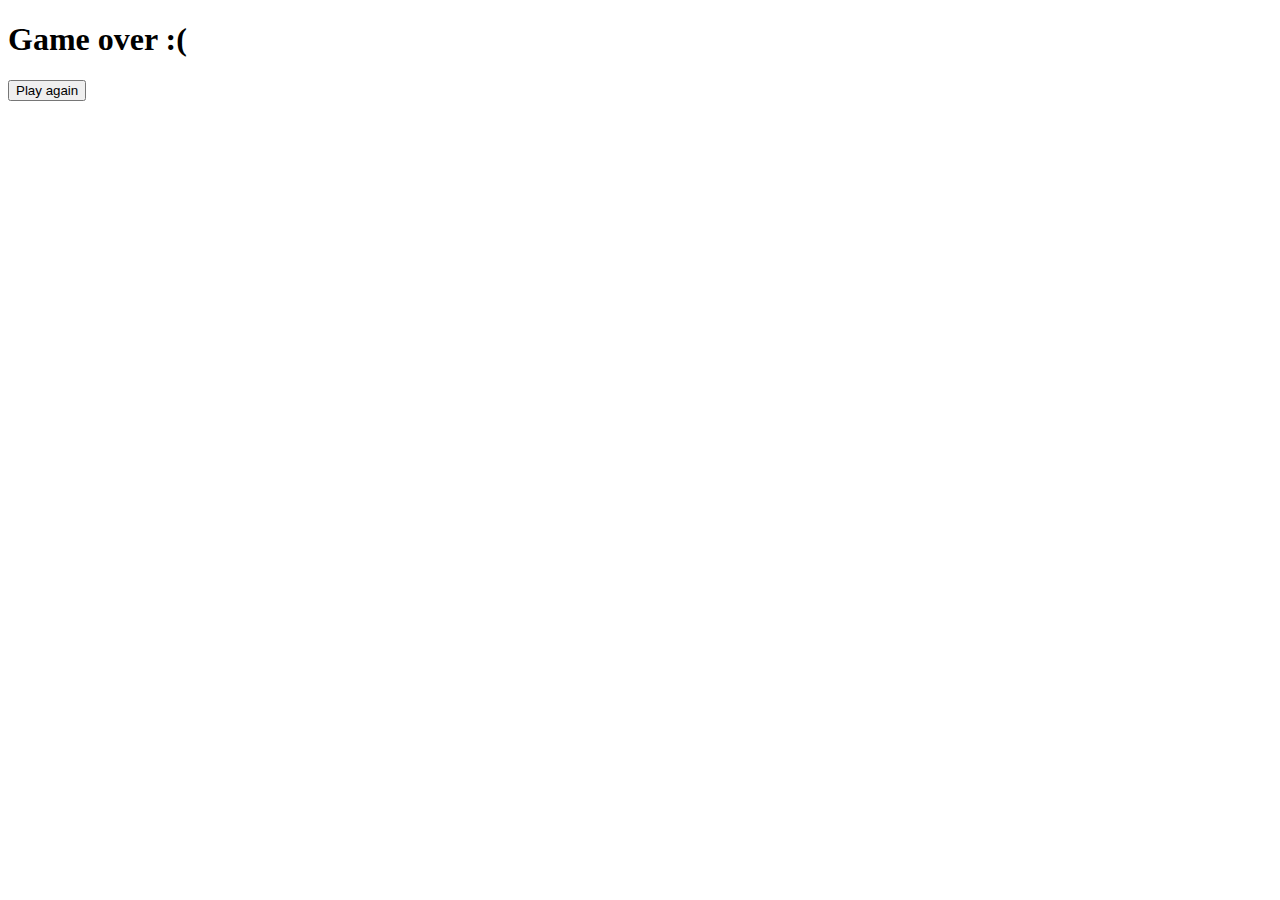
==== gameover.html @ ce986c6b "implement plain game over html with restart button" ====
<!DOCTYPE html>
<html lang="en">
<head>
    <meta charset="UTF-8">
    <meta http-equiv="X-UA-Compatible" content="IE=edge">
    <meta name="viewport" content="width=device-width, initial-scale=1.0">
    <title>Game Over</title>
    
    <link rel="stylesheet" href="css/gameover.css">
</head>
<body>
    <h1>Game over :(</h1>
<div>
    <button id="play-again"> Play again</button>
</div>
<script src="./js/gameover.js"></script>
</body>
</html>
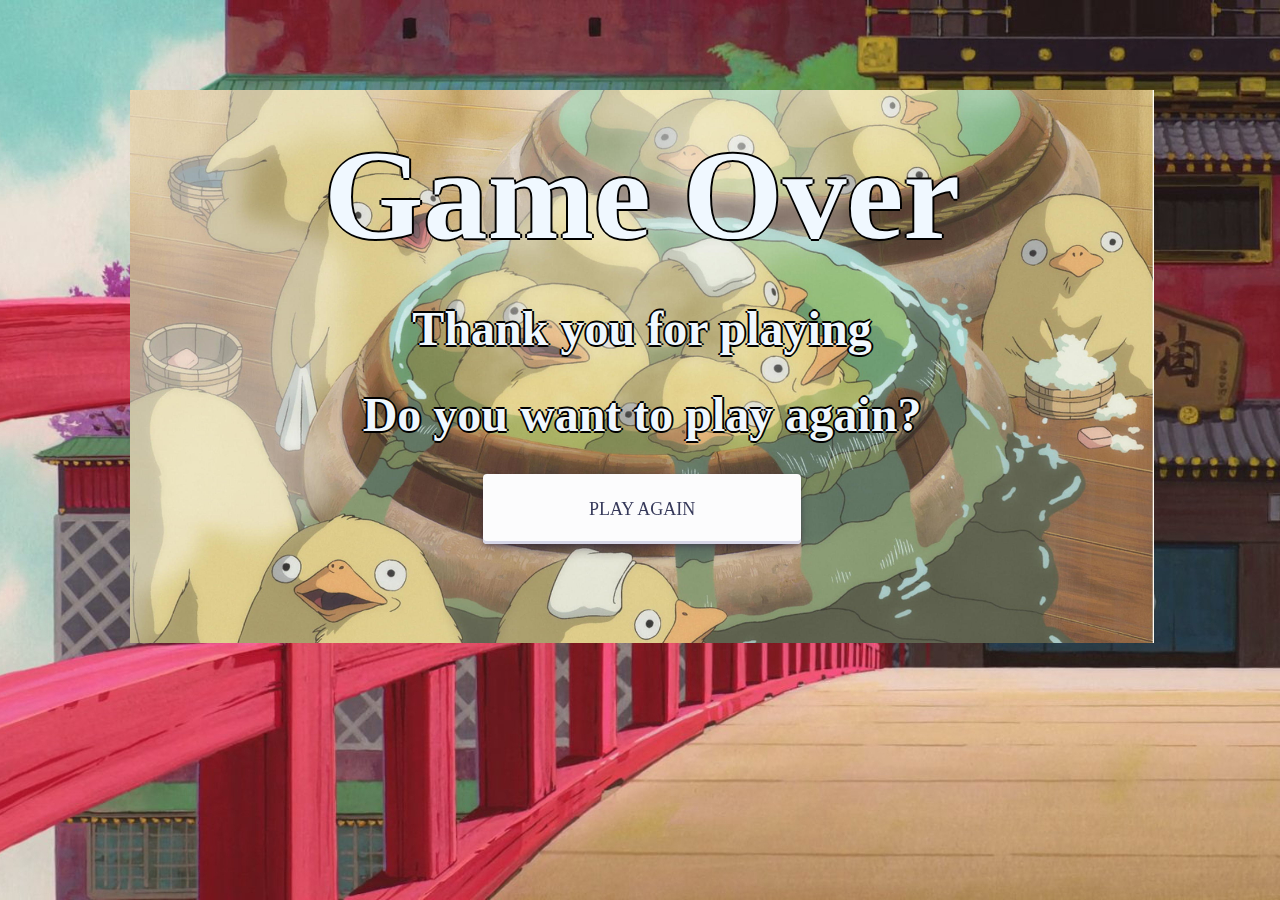
==== commit f73555d4: "implement design of gameover.html" ====
--- a/gameover.html
+++ b/gameover.html
@@ -7,11 +7,20 @@
     <title>Game Over</title>
     
     <link rel="stylesheet" href="css/gameover.css">
+
+    <audio preload="auto" autoplay loop>
+        <source src="audio/spirited-away-theme-song.mp3" type="audio/mp3">
+      </audio>
 </head>
-<body>
-    <h1>Game over :(</h1>
-<div>
-    <button id="play-again"> Play again</button>
+<body class="centered-wrapper">
+    <div class="centered-content">
+    <div class="centered-text">
+        <h1>Game Over</h1>
+        <h2>Thank you for playing</h2>
+        <h2>Do you want to play again?</h2>
+        <button id="play-again"> PLAY AGAIN</button>
+    </div>
+</div>
 </div>
 <script src="./js/gameover.js"></script>
 </body>
--- a/css/gameover.css
+++ b/css/gameover.css
@@ -0,0 +1,101 @@
+html, body {
+    width: 100%;
+    height: 100%;
+    padding: 0;
+    margin: 0;
+  }
+  body {
+    background: url('../img/bathhouse.jpg');
+  }
+  .centered-wrapper {
+    position: relative;
+    text-align: center;
+  }
+  .centered-wrapper:before {
+    content: "";
+    position: relative;
+    display: inline-block;
+    width: 0; height: 100%;
+    vertical-align: middle;
+  }
+  .centered-content {
+    display: inline-block;
+    vertical-align: middle;
+    height: 80%;
+    width: 80%;
+    background: url("../img/duck-bath-wallpaper.jpeg") no-repeat;
+    background-size: 100%;
+  }
+  .centered-text {
+    display: inline-block;
+    vertical-align: middle;
+
+  }
+  h1, h2 {
+    text-align: block;
+  font-family: "Times New Roman", Times, serif;
+  font-size: 8em;
+  color: aliceblue;
+  text-shadow: -2px 0 black, 0 2px black, 2px 0 black, 0 -2px black;
+  }
+  h1 {
+    margin-top: 5%;
+    margin-bottom: 5%;
+  }
+
+  h2 {
+    margin-top: 2%;
+    margin-bottom: 5%;
+    font-size: 3em;
+  }
+  /* took button design from https://getcssscan.com/css-buttons-examples */
+#play-again {
+    align-items: center;
+    appearance: none;
+    background-color: #fcfcfd;
+    border-radius: 4px;
+    border-width: 0;
+    box-shadow: rgba(45, 35, 66, 0.4) 0 2px 4px,
+      rgba(45, 35, 66, 0.3) 0 7px 13px -3px, #d6d6e7 0 -3px 0 inset;
+    box-sizing: border-box;
+    color: #36395a;
+    cursor: pointer;
+    display: inline-flex;
+    font-family: "Times New Roman", Times, serif;
+    font-weight: 500;
+    height: 70px;
+    width: 50%;
+    justify-content: center;
+    line-height: 1;
+    list-style: none;
+    overflow: hidden;
+    padding-left: 16px;
+    padding-right: 16px;
+    position: relative;
+    text-align: left;
+    text-decoration: none;
+    transition: box-shadow 0.15s, transform 0.15s;
+    user-select: none;
+    -webkit-user-select: none;
+    touch-action: manipulation;
+    white-space: nowrap;
+    will-change: box-shadow, transform;
+    font-size: 18px;
+  }
+  
+  #play-again:focus {
+    box-shadow: #d6d6e7 0 0 0 1.5px inset, rgba(45, 35, 66, 0.4) 0 2px 4px,
+      rgba(45, 35, 66, 0.3) 0 7px 13px -3px, #d6d6e7 0 -3px 0 inset;
+  }
+  
+  #play-again:hover {
+    box-shadow: rgba(45, 35, 66, 0.4) 0 4px 8px,
+      rgba(45, 35, 66, 0.3) 0 7px 13px -3px, #d6d6e7 0 -3px 0 inset;
+    transform: translateY(-2px);
+  }
+  
+  #play-again:active {
+    box-shadow: #d6d6e7 0 3px 7px inset;
+    transform: translateY(2px);
+  }
+  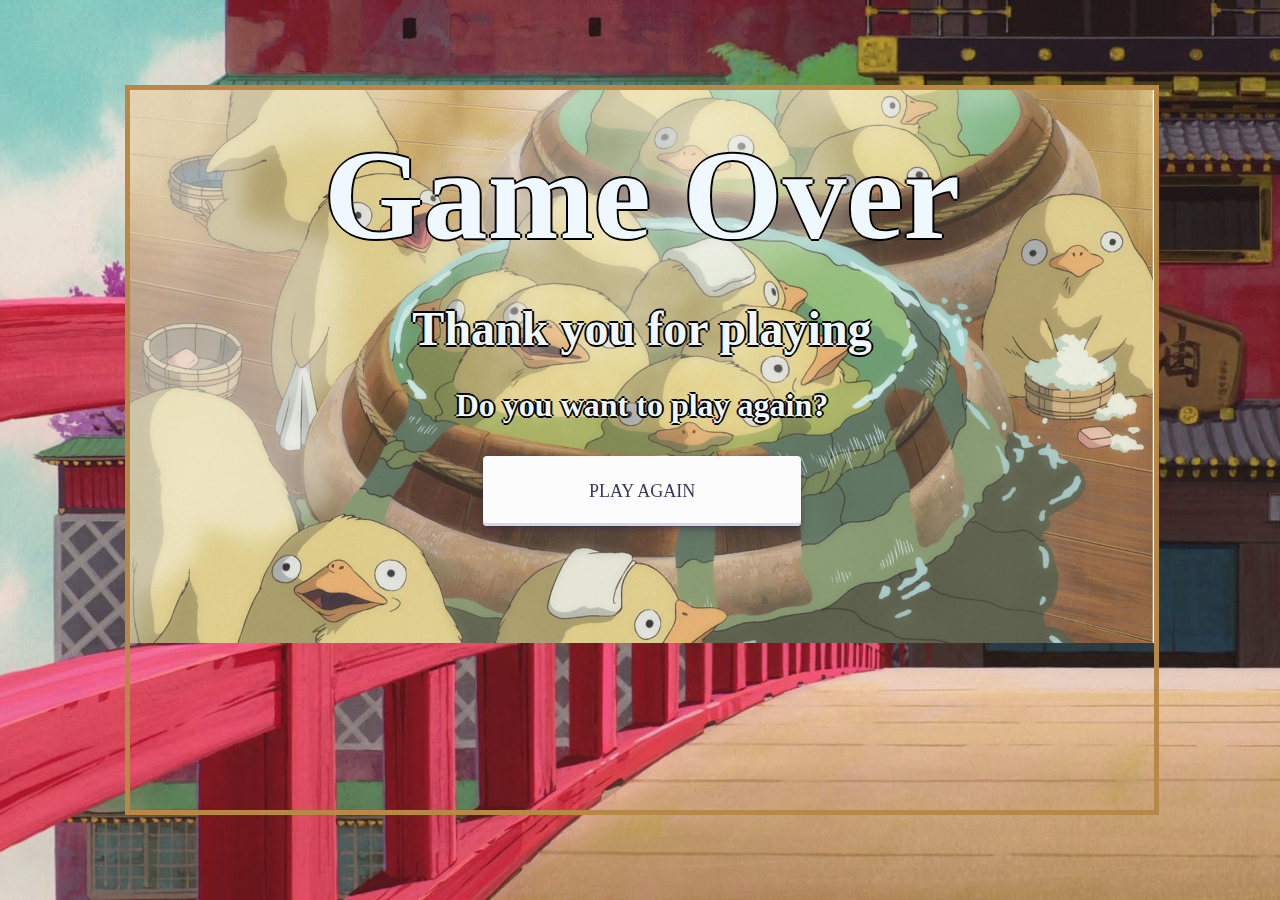
==== commit 8118d731: "add new border style" ====
--- a/gameover.html
+++ b/gameover.html
@@ -8,16 +8,21 @@
     
     <link rel="stylesheet" href="css/gameover.css">
 
+    <audio id="game-is-over" style="display:none">
+        <source src="audio/failure-drum-sound.mp3" type="audio/mpeg"> Your browser does not support the audio element.
+    </audio>
     <audio preload="auto" autoplay loop>
-        <source src="audio/spirited-away-theme-song.mp3" type="audio/mp3">
+        <source src="audio/spirited-away-theme-song.mp3" type="audio/mpeg"> Your browser does not support the audio element.
       </audio>
+      
+      
 </head>
 <body class="centered-wrapper">
     <div class="centered-content">
     <div class="centered-text">
         <h1>Game Over</h1>
-        <h2>Thank you for playing</h2>
-        <h2>Do you want to play again?</h2>
+        <h2>Thank you for playing <span></span></h2>
+        <h6>Do you want to play again?</h6>
         <button id="play-again"> PLAY AGAIN</button>
     </div>
 </div>
--- a/css/gameover.css
+++ b/css/gameover.css
@@ -25,13 +25,14 @@
     width: 80%;
     background: url("../img/duck-bath-wallpaper.jpeg") no-repeat;
     background-size: 100%;
+    border: 5px solid #b78846;
   }
   .centered-text {
     display: inline-block;
     vertical-align: middle;
 
   }
-  h1, h2 {
+  h1, h2, h6 {
     text-align: block;
   font-family: "Times New Roman", Times, serif;
   font-size: 8em;
@@ -47,6 +48,11 @@
     margin-top: 2%;
     margin-bottom: 5%;
     font-size: 3em;
+  }
+  h6 {
+    margin-top: 2%;
+    margin-bottom: 5%;
+    font-size: 2em;
   }
   /* took button design from https://getcssscan.com/css-buttons-examples */
 #play-again {
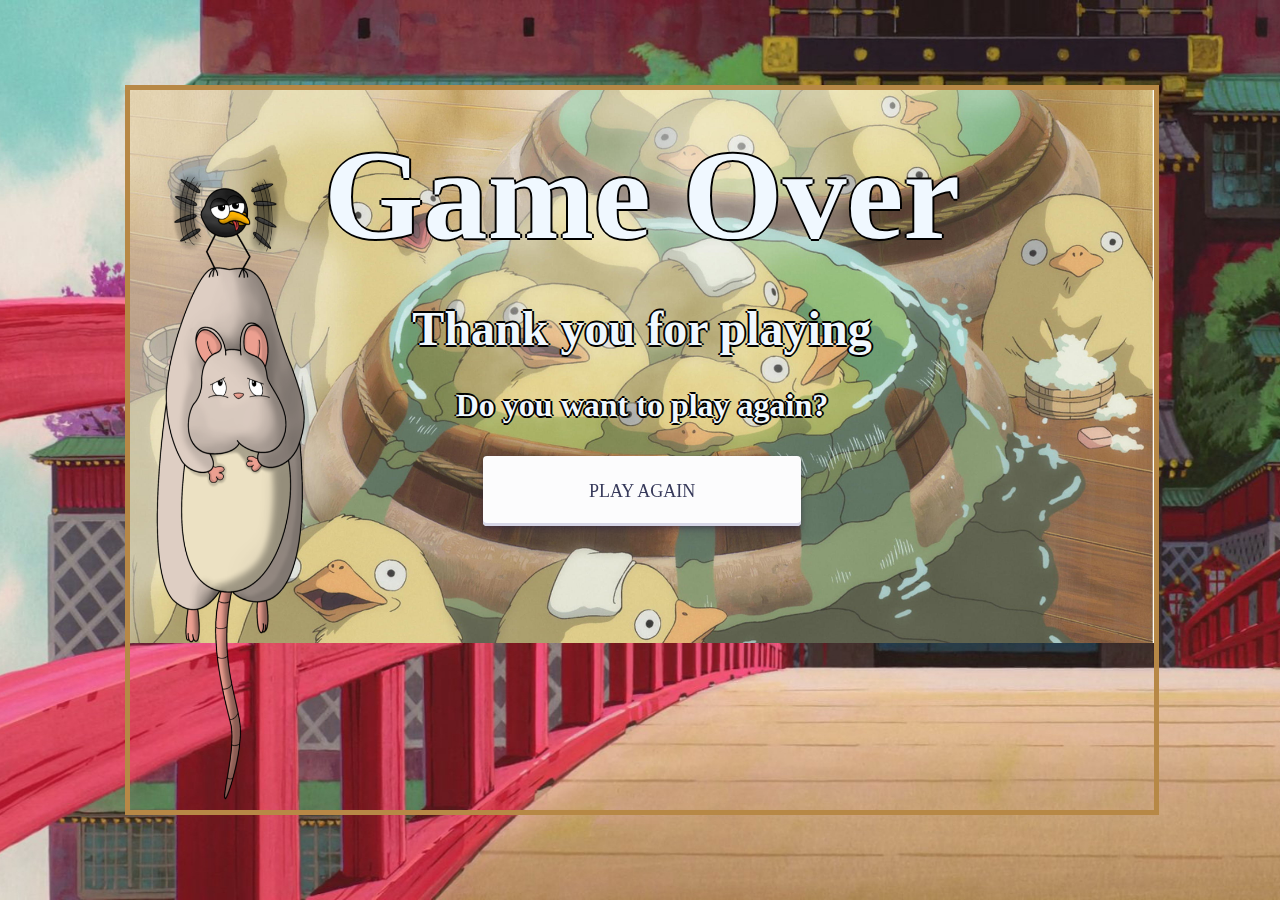
==== commit cc505a07: "design changes start.html and gameover.html" ====
--- a/gameover.html
+++ b/gameover.html
@@ -20,6 +20,7 @@
 <body class="centered-wrapper">
     <div class="centered-content">
     <div class="centered-text">
+        <img id="shooter-boh" src="img/shooter-boh.png" alt="shooter boh">
         <h1>Game Over</h1>
         <h2>Thank you for playing <span></span></h2>
         <h6>Do you want to play again?</h6>
--- a/css/gameover.css
+++ b/css/gameover.css
@@ -5,7 +5,8 @@
     margin: 0;
   }
   body {
-    background: url('../img/bathhouse.jpg');
+    background: url("../img/bathhouse.jpg") no-repeat;
+  background-size: 100% 100%;
   }
   .centered-wrapper {
     position: relative;
@@ -53,6 +54,13 @@
     margin-top: 2%;
     margin-bottom: 5%;
     font-size: 2em;
+  }
+  #shooter-boh {
+    position: absolute;
+    left: 50px;
+    bottom: 100px;
+    width: 20%;
+    height: 70%;
   }
   /* took button design from https://getcssscan.com/css-buttons-examples */
 #play-again {
